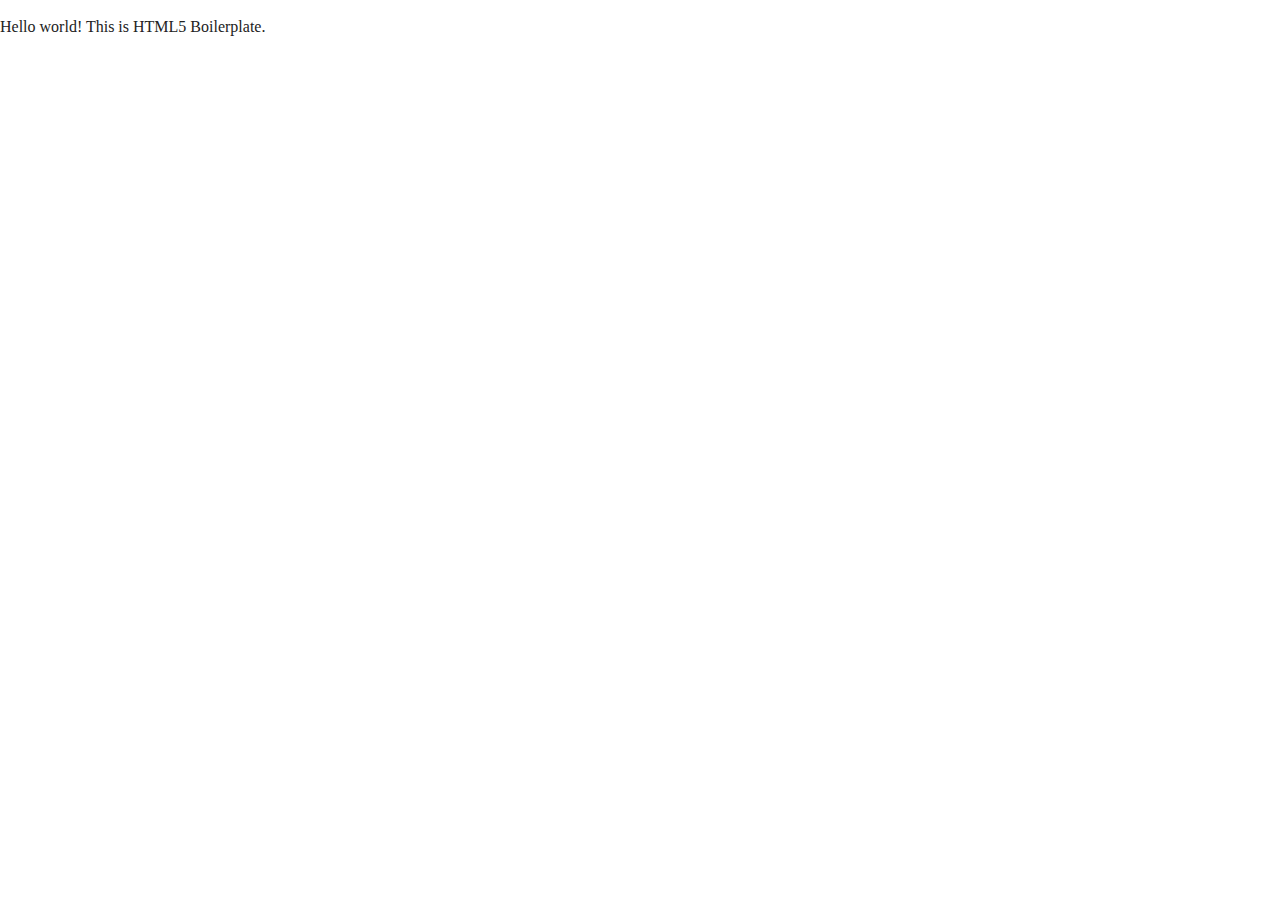
==== index.html @ 17c7f535 "boiler plate" ====
<!doctype html>
<html class="no-js" lang="">

<head>
  <meta charset="utf-8">
  <title></title>
  <meta name="description" content="">
  <meta name="viewport" content="width=device-width, initial-scale=1">

  <meta property="og:title" content="">
  <meta property="og:type" content="">
  <meta property="og:url" content="">
  <meta property="og:image" content="">

  <link rel="manifest" href="site.webmanifest">
  <link rel="apple-touch-icon" href="icon.png">
  <!-- Place favicon.ico in the root directory -->

  <link rel="stylesheet" href="css/normalize.css">
  <link rel="stylesheet" href="css/main.css">

  <meta name="theme-color" content="#fafafa">
</head>

<body>

  <!-- Add your site or application content here -->
  <p>Hello world! This is HTML5 Boilerplate.</p>
  <script src="js/vendor/modernizr-3.11.2.min.js"></script>
  <script src="js/plugins.js"></script>
  <script src="js/main.js"></script>

  <!-- Google Analytics: change UA-XXXXX-Y to be your site's ID. -->
  <script>
    window.ga = function () { ga.q.push(arguments) }; ga.q = []; ga.l = +new Date;
    ga('create', 'UA-XXXXX-Y', 'auto'); ga('set', 'anonymizeIp', true); ga('set', 'transport', 'beacon'); ga('send', 'pageview')
  </script>
  <script src="https://www.google-analytics.com/analytics.js" async></script>
</body>

</html>
---- css/main.css ----
/*! HTML5 Boilerplate v8.0.0 | MIT License | https://html5boilerplate.com/ */

/* main.css 2.1.0 | MIT License | https://github.com/h5bp/main.css#readme */
/*
 * What follows is the result of much research on cross-browser styling.
 * Credit left inline and big thanks to Nicolas Gallagher, Jonathan Neal,
 * Kroc Camen, and the H5BP dev community and team.
 */

/* ==========================================================================
   Base styles: opinionated defaults
   ========================================================================== */

html {
  color: #222;
  font-size: 1em;
  line-height: 1.4;
}

/*
 * Remove text-shadow in selection highlight:
 * https://twitter.com/miketaylr/status/12228805301
 *
 * Vendor-prefixed and regular ::selection selectors cannot be combined:
 * https://stackoverflow.com/a/16982510/7133471
 *
 * Customize the background color to match your design.
 */

::-moz-selection {
  background: #b3d4fc;
  text-shadow: none;
}

::selection {
  background: #b3d4fc;
  text-shadow: none;
}

/*
 * A better looking default horizontal rule
 */

hr {
  display: block;
  height: 1px;
  border: 0;
  border-top: 1px solid #ccc;
  margin: 1em 0;
  padding: 0;
}

/*
 * Remove the gap between audio, canvas, iframes,
 * images, videos and the bottom of their containers:
 * https://github.com/h5bp/html5-boilerplate/issues/440
 */

audio,
canvas,
iframe,
img,
svg,
video {
  vertical-align: middle;
}

/*
 * Remove default fieldset styles.
 */

fieldset {
  border: 0;
  margin: 0;
  padding: 0;
}

/*
 * Allow only vertical resizing of textareas.
 */

textarea {
  resize: vertical;
}

/* ==========================================================================
   Author's custom styles
   ========================================================================== */

/* ==========================================================================
   Helper classes
   ========================================================================== */

/*
 * Hide visually and from screen readers
 */

.hidden,
[hidden] {
  display: none !important;
}

/*
 * Hide only visually, but have it available for screen readers:
 * https://snook.ca/archives/html_and_css/hiding-content-for-accessibility
 *
 * 1. For long content, line feeds are not interpreted as spaces and small width
 *    causes content to wrap 1 word per line:
 *    https://medium.com/@jessebeach/beware-smushed-off-screen-accessible-text-5952a4c2cbfe
 */

.sr-only {
  border: 0;
  clip: rect(0, 0, 0, 0);
  height: 1px;
  margin: -1px;
  overflow: hidden;
  padding: 0;
  position: absolute;
  white-space: nowrap;
  width: 1px;
  /* 1 */
}

/*
 * Extends the .sr-only class to allow the element
 * to be focusable when navigated to via the keyboard:
 * https://www.drupal.org/node/897638
 */

.sr-only.focusable:active,
.sr-only.focusable:focus {
  clip: auto;
  height: auto;
  margin: 0;
  overflow: visible;
  position: static;
  white-space: inherit;
  width: auto;
}

/*
 * Hide visually and from screen readers, but maintain layout
 */

.invisible {
  visibility: hidden;
}

/*
 * Clearfix: contain floats
 *
 * For modern browsers
 * 1. The space content is one way to avoid an Opera bug when the
 *    `contenteditable` attribute is included anywhere else in the document.
 *    Otherwise it causes space to appear at the top and bottom of elements
 *    that receive the `clearfix` class.
 * 2. The use of `table` rather than `block` is only necessary if using
 *    `:before` to contain the top-margins of child elements.
 */

.clearfix::before,
.clearfix::after {
  content: " ";
  display: table;
}

.clearfix::after {
  clear: both;
}

/* ==========================================================================
   EXAMPLE Media Queries for Responsive Design.
   These examples override the primary ('mobile first') styles.
   Modify as content requires.
   ========================================================================== */

@media only screen and (min-width: 35em) {
  /* Style adjustments for viewports that meet the condition */
}

@media print,
  (-webkit-min-device-pixel-ratio: 1.25),
  (min-resolution: 1.25dppx),
  (min-resolution: 120dpi) {
  /* Style adjustments for high resolution devices */
}

/* ==========================================================================
   Print styles.
   Inlined to avoid the additional HTTP request:
   https://www.phpied.com/delay-loading-your-print-css/
   ========================================================================== */

@media print {
  *,
  *::before,
  *::after {
    background: #fff !important;
    color: #000 !important;
    /* Black prints faster */
    box-shadow: none !important;
    text-shadow: none !important;
  }

  a,
  a:visited {
    text-decoration: underline;
  }

  a[href]::after {
    content: " (" attr(href) ")";
  }

  abbr[title]::after {
    content: " (" attr(title) ")";
  }

  /*
   * Don't show links that are fragment identifiers,
   * or use the `javascript:` pseudo protocol
   */
  a[href^="#"]::after,
  a[href^="javascript:"]::after {
    content: "";
  }

  pre {
    white-space: pre-wrap !important;
  }

  pre,
  blockquote {
    border: 1px solid #999;
    page-break-inside: avoid;
  }

  /*
   * Printing Tables:
   * https://web.archive.org/web/20180815150934/http://css-discuss.incutio.com/wiki/Printing_Tables
   */
  thead {
    display: table-header-group;
  }

  tr,
  img {
    page-break-inside: avoid;
  }

  p,
  h2,
  h3 {
    orphans: 3;
    widows: 3;
  }

  h2,
  h3 {
    page-break-after: avoid;
  }
}
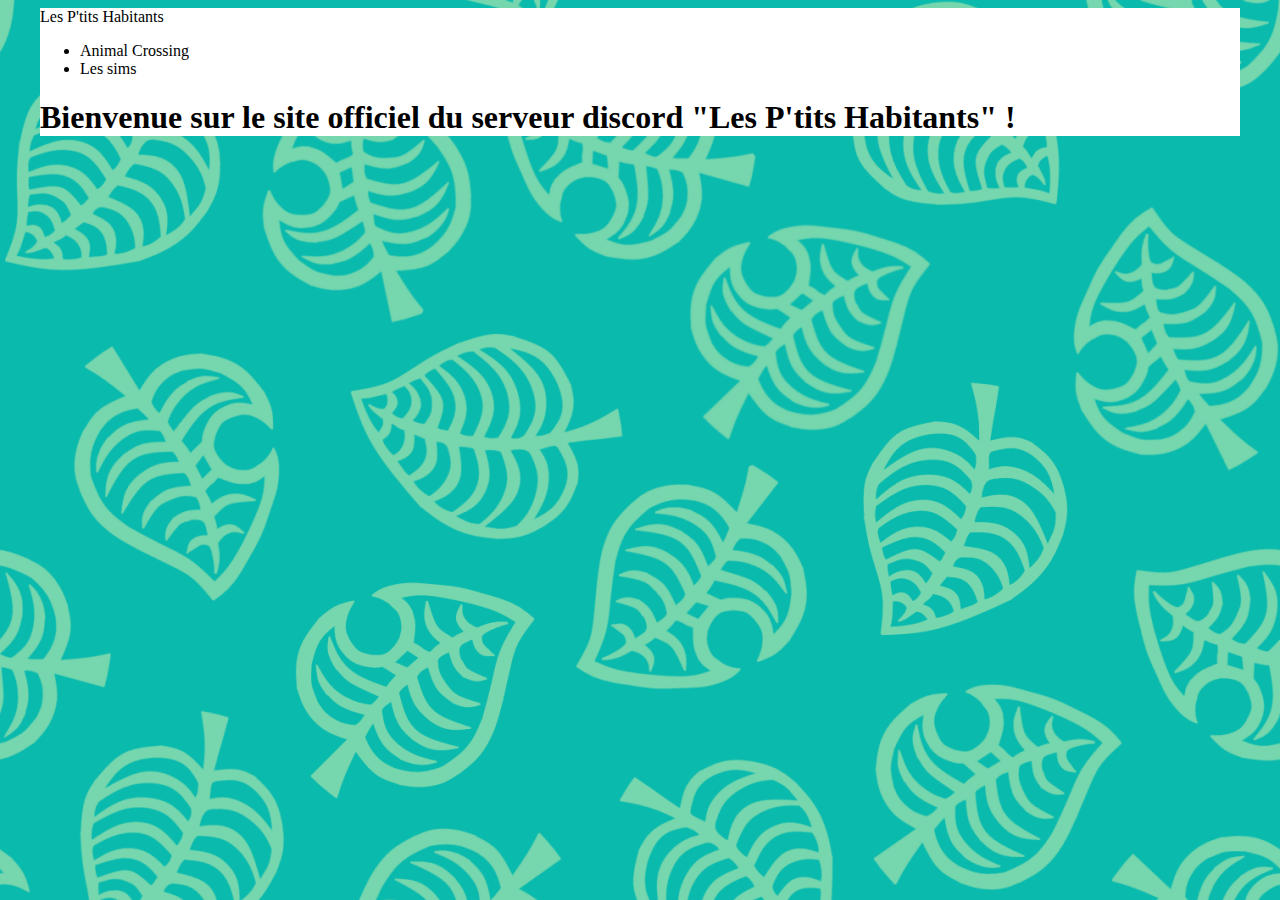
==== commit 13a78286: "ajout index" ====
--- a/index.html
+++ b/index.html
@@ -3,7 +3,7 @@
 
 <head>
   <meta charset="utf-8">
-  <title></title>
+  <title>Les P'tits Habitants</title>
   <meta name="description" content="">
   <meta name="viewport" content="width=device-width, initial-scale=1">
 
@@ -17,25 +17,32 @@
   <!-- Place favicon.ico in the root directory -->
 
   <link rel="stylesheet" href="css/normalize.css">
-  <link rel="stylesheet" href="css/main.css">
+  <link rel="stylesheet" href="Sass/main.css">
 
   <meta name="theme-color" content="#fafafa">
 </head>
 
 <body>
+  <main>
+    <div class="habitant">
+      Les P'tits Habitants
+    </div>
 
-  <!-- Add your site or application content here -->
-  <p>Hello world! This is HTML5 Boilerplate.</p>
-  <script src="js/vendor/modernizr-3.11.2.min.js"></script>
-  <script src="js/plugins.js"></script>
-  <script src="js/main.js"></script>
+      <nav class="navbar">
+        <ul class="liste">
+          <li class="sous-liste">
+            Animal Crossing
+          </li>
+          <li class="sous-liste">
+            Les sims
+          </li>
+        </ul>
+      </nav>
 
-  <!-- Google Analytics: change UA-XXXXX-Y to be your site's ID. -->
-  <script>
-    window.ga = function () { ga.q.push(arguments) }; ga.q = []; ga.l = +new Date;
-    ga('create', 'UA-XXXXX-Y', 'auto'); ga('set', 'anonymizeIp', true); ga('set', 'transport', 'beacon'); ga('send', 'pageview')
-  </script>
-  <script src="https://www.google-analytics.com/analytics.js" async></script>
+        <h1>
+          Bienvenue sur le site officiel du serveur discord "Les P'tits Habitants" !
+        </h1>
+  </main>
 </body>
 
 </html>
--- a/Sass/main.css
+++ b/Sass/main.css
@@ -0,0 +1,9 @@
+body {
+  background-image: url(../../img/wallpaper.png);
+}
+
+main {
+  width: 1200px;
+  margin: 0 auto;
+  background-color: white;
+}/*# sourceMappingURL=main.css.map */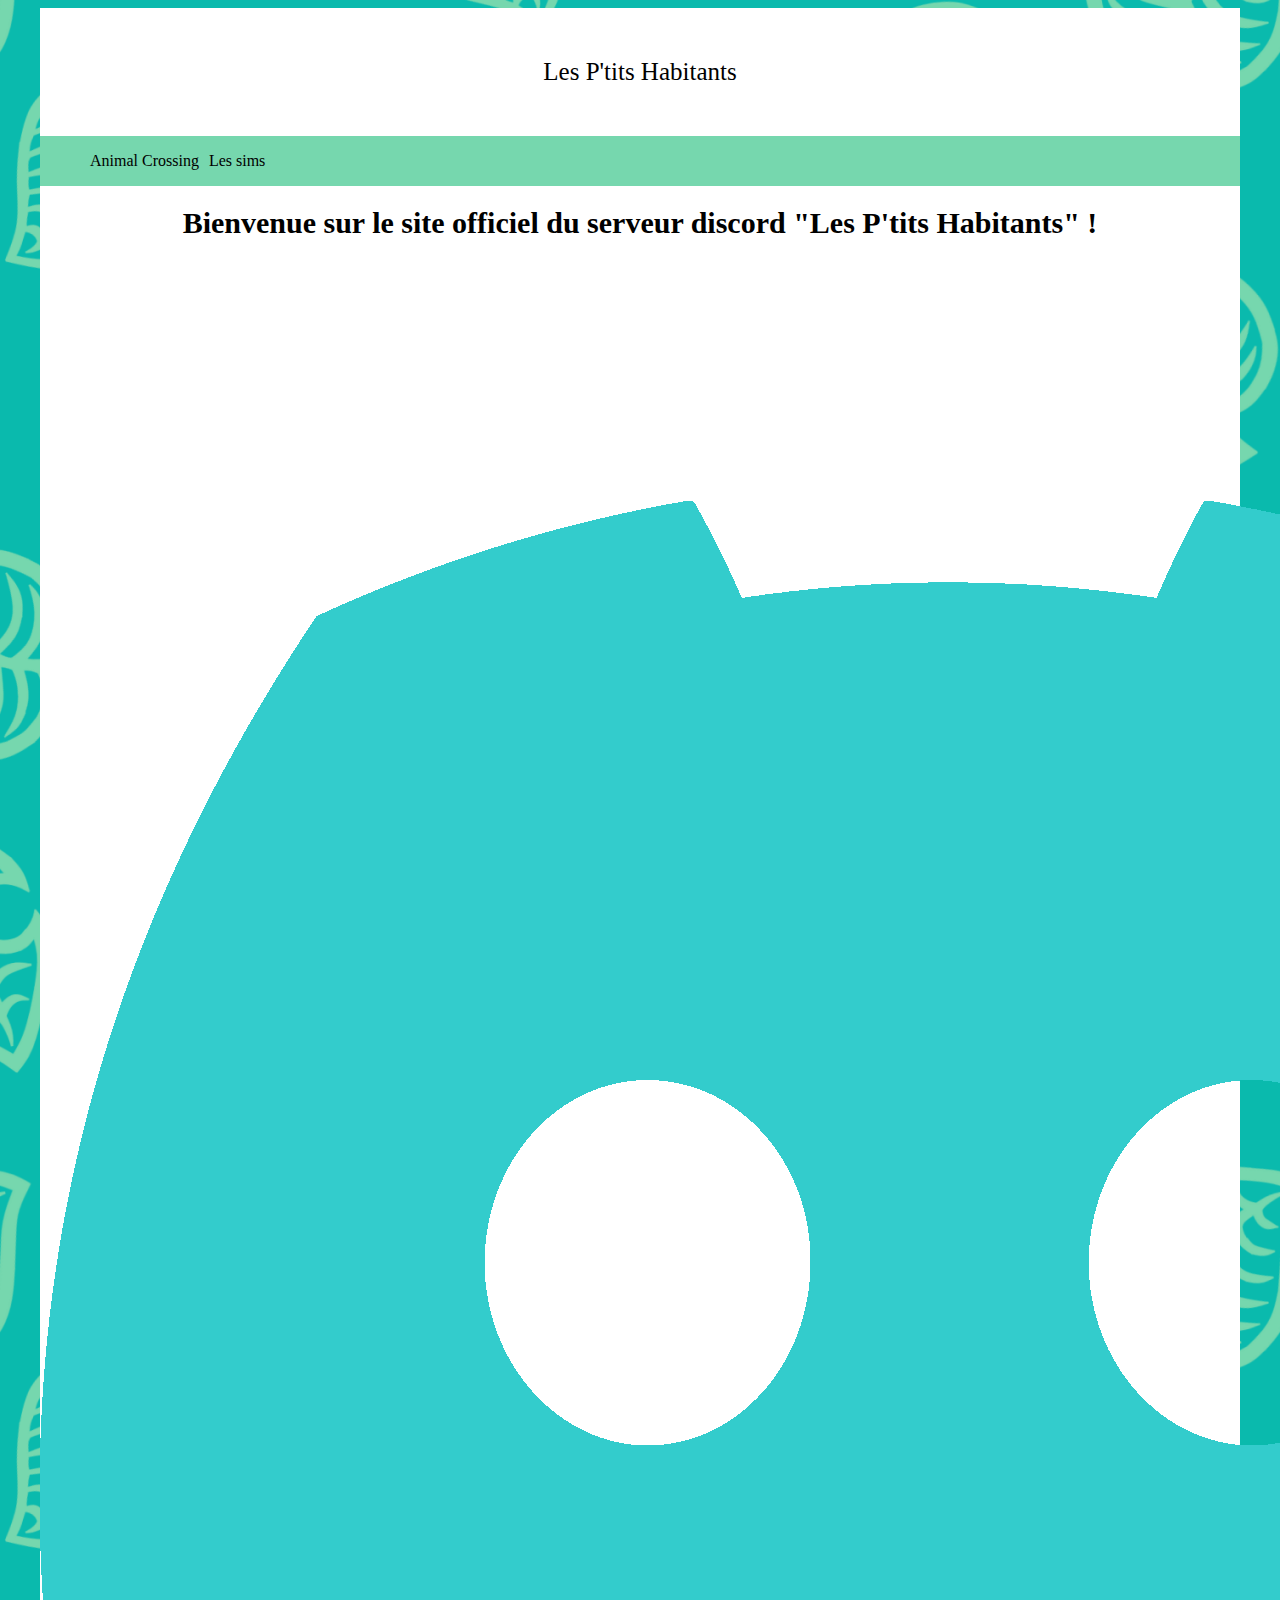
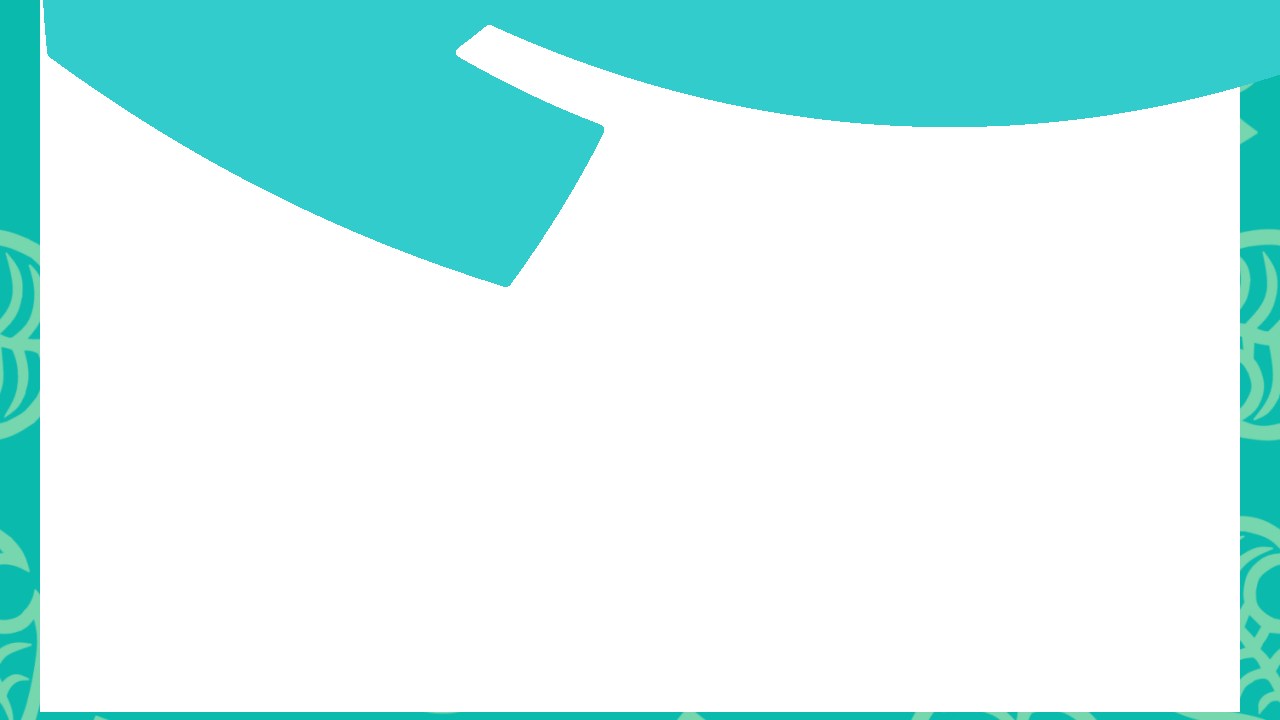
==== commit 7b3de973: "ajout" ====
--- a/index.html
+++ b/index.html
@@ -25,7 +25,9 @@
 <body>
   <main>
     <div class="habitant">
-      Les P'tits Habitants
+      <p class='petit'>
+        Les P'tits Habitants
+      </p>
     </div>
 
       <nav class="navbar">
@@ -39,9 +41,13 @@
         </ul>
       </nav>
 
-        <h1>
+        <h1 class="welcome">
           Bienvenue sur le site officiel du serveur discord "Les P'tits Habitants" !
         </h1>
+
+          <footer>
+            <img class="discord" src="img/discord.png" alt="discord">
+          </footer>
   </main>
 </body>
 
--- a/Sass/main.css
+++ b/Sass/main.css
@@ -6,4 +6,36 @@
   width: 1200px;
   margin: 0 auto;
   background-color: white;
+}
+
+.navbar {
+  background-color: #76d7ae;
+  display: flex;
+  align-items: center;
+  justify-content: space-between;
+}
+.navbar .liste {
+  display: flex;
+  list-style: none;
+}
+.navbar .liste .sous-liste {
+  padding-left: 10px;
+}
+
+.welcome {
+  text-align: center;
+  font-size: 30px;
+}
+
+.welcome {
+  text-align: center;
+  font-size: 30px;
+}
+
+.habitant {
+  padding: 25px;
+}
+.habitant .petit {
+  text-align: center;
+  font-size: 25px;
 }/*# sourceMappingURL=main.css.map */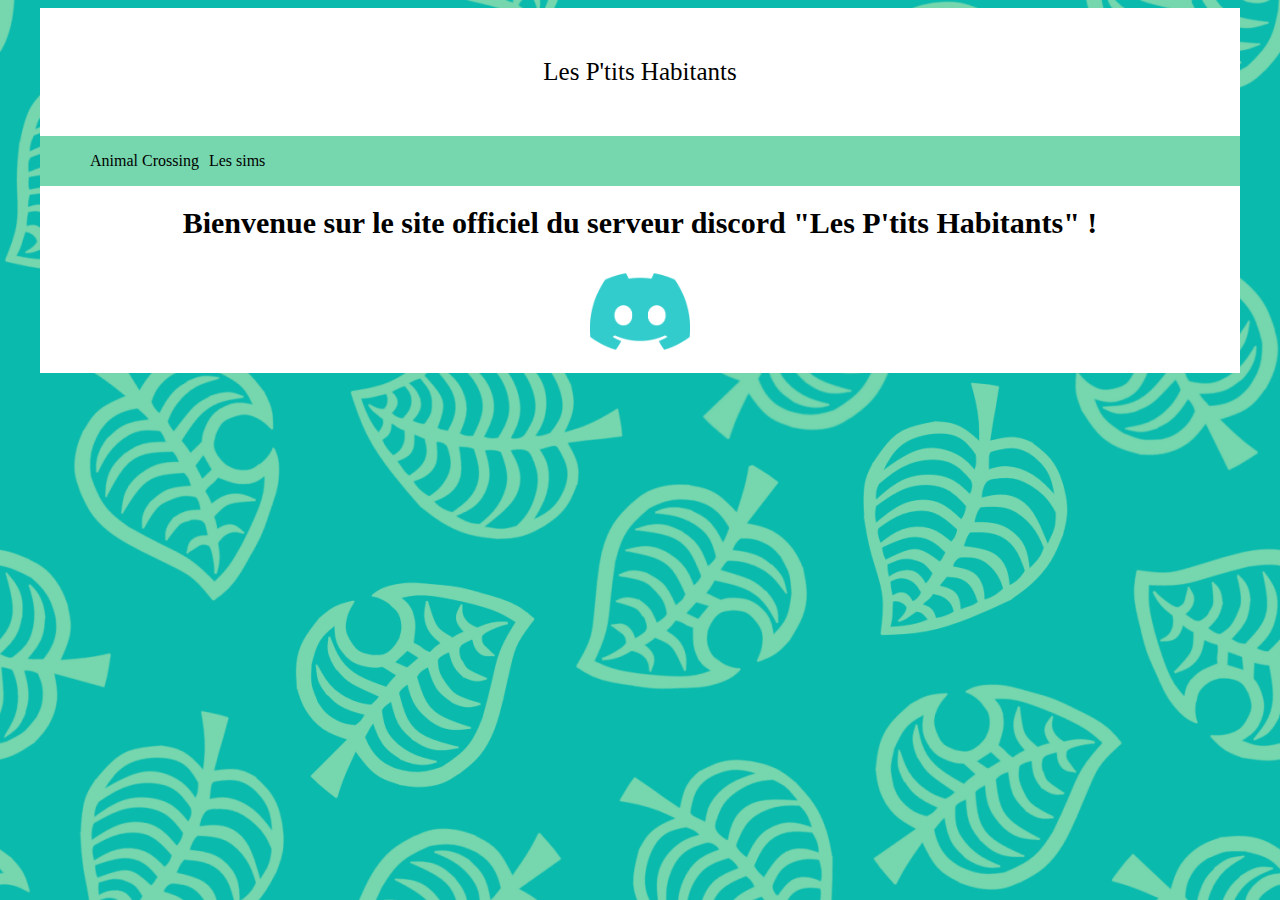
==== commit 3b222ca3: "modif" ====
--- a/index.html
+++ b/index.html
@@ -46,7 +46,9 @@
         </h1>
 
           <footer>
-            <img class="discord" src="img/discord.png" alt="discord">
+            <a href="https://disboard.org/fr/server/895103698789863466" target="_blank">
+              <img class="discord" src="img/discord.png" alt="discord">
+            </a>
           </footer>
   </main>
 </body>
--- a/Sass/main.css
+++ b/Sass/main.css
@@ -27,6 +27,15 @@
   font-size: 30px;
 }
 
+footer {
+  margin: 0 auto;
+}
+footer .discord {
+  display: block;
+  margin: 0 auto;
+  width: 100px;
+}
+
 .welcome {
   text-align: center;
   font-size: 30px;
